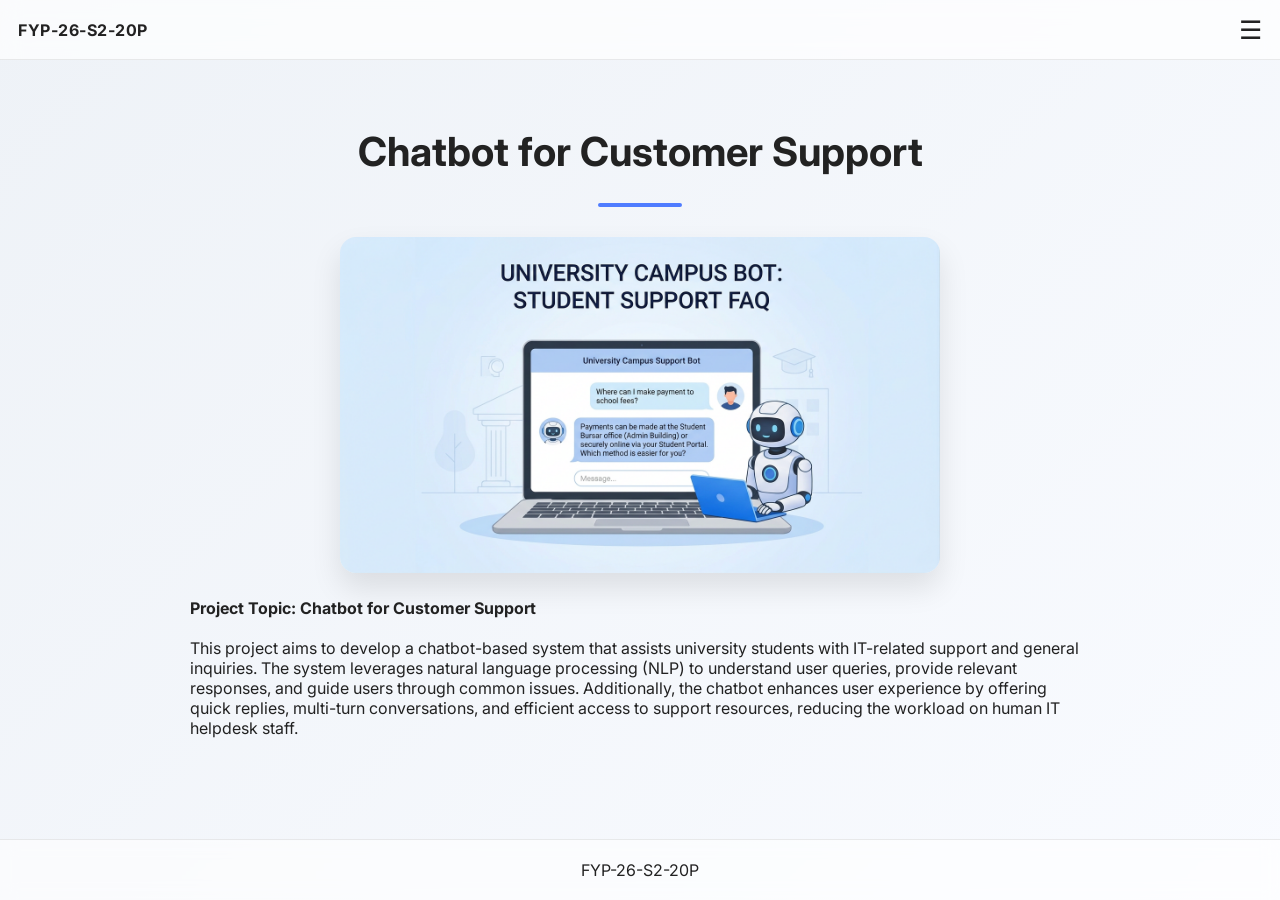
==== index.html @ a3d490ba "website" ====
<!DOCTYPE html>
<html>
<head>
  <title>Home</title>
  <meta name="viewport" content="width=device-width, initial-scale=1.0">
  <link rel="stylesheet" href="style.css">
</head>

<body>

<div class="topbar">
  <div class="group-title">FYP-26-S2-20P</div>
  <div class="hamburger" onclick="toggleMenu()">☰</div>

  <div class="menu" id="menu">
    <a href="index.html">Home</a>
    <a href="team.html">About Team</a>
    <a href="doc.html">Documentation</a>
  </div>
</div>

<div class="page-content">
  <h1>Chatbot for Customer Support</h1>
  <hr>

  <div class="image-box">
    <img src="chatbot.png">
  </div>

  <p>
    <b>Project Topic: Chatbot for Customer Support</b><br><br>

    This project aims to develop a chatbot-based system that assists university students
    with IT-related support and general inquiries. The system leverages natural language
    processing (NLP) to understand user queries, provide relevant responses, and guide users
    through common issues. Additionally, the chatbot enhances user experience by offering
    quick replies, multi-turn conversations, and efficient access to support resources,
    reducing the workload on human IT helpdesk staff.
  </p>
</div>

<footer>FYP-26-S2-20P</footer>

<script src="script.js"></script>
</body>
</html>
---- style.css ----
@import url('https://fonts.googleapis.com/css2?family=Inter:wght@300;400;600;700&display=swap');

body {
  margin: 0;
  font-family: "Inter", sans-serif;
  background: linear-gradient(135deg, #eef2f7, #f9fbff);
  color: #222;

  /* NEW */
  min-height: 100vh;
  display: flex;
  flex-direction: column;
}

/* TOP BAR (glass effect) */
.topbar {
  display: flex;
  justify-content: space-between;
  align-items: center;
  padding: 14px 18px;
  background: rgba(255,255,255,0.7);
  backdrop-filter: blur(10px);
  border-bottom: 1px solid rgba(0,0,0,0.08);
  position: sticky;
  top: 0;
  z-index: 100;
}

.group-title {
  font-weight: 700;
  letter-spacing: 0.5px;
}

/* hamburger */
.hamburger {
  font-size: 26px;
  cursor: pointer;
  transition: 0.2s;
}

.hamburger:hover {
  transform: scale(1.1);
}

/* MENU */
.menu {
  position: absolute;
  right: 18px;
  top: 60px;
  background: white;
  border-radius: 12px;
  box-shadow: 0 10px 25px rgba(0,0,0,0.1);
  overflow: hidden;

  display: none;
  flex-direction: column;

  animation: fadeDown 0.25s ease;
}

.menu a {
  padding: 12px 16px;
  text-decoration: none;
  color: #222;
  transition: 0.2s;
  
}

.menu a:hover {
  background: #f2f6ff;
}

/* PAGE */
.page-content {
  flex: 1; /* THIS pushes footer down */
  padding: 40px 20px;
  max-width: 900px;
  margin: auto;
  animation: fadeIn 0.6s ease;
}

h1 {
  text-align: center;
  font-size: 40px;
}



hr {
  width: 80px;
  border: 2px solid #4f7cff;
  margin: 10px auto 30px;
  border-radius: 10px;
}

/* IMAGE */
.image-box {
  display: flex;
  justify-content: center;
  margin: 25px 0;
}

.image-box img {
  width: 100%;
  max-width: 600px;
  border-radius: 16px;
  box-shadow: 0 15px 30px rgba(0,0,0,0.1);
  transition: transform 0.3s;
}

.image-box img:hover {
  transform: scale(1.02);
}

/* CARD */
.card {
  width: 600px;
  background: white;
  padding: 18px;
  border-radius: 16px;
  box-shadow: 0 10px 25px rgba(0,0,0,0.08);
  transition: 0.3s;
}

.card:hover {
  transform: translateY(-5px);
}

.team-grid {
  display: flex;
  flex-direction: column;
  align-items: center;
  gap: 20px;
  margin-top: 20px;
}

/* COLLAPSIBLE */
.collapsible {
  width: 600px;
  max-width: 90%;
  background: white;
  border-radius: 12px;
  box-shadow: 0 8px 20px rgba(0,0,0,0.06);
  overflow: hidden;
}

.collapsible button {
  width: 100%;
  padding: 14px;
  border: none;
  background: white;
  cursor: pointer;
  font-weight: 600;
  text-align: left;
  font-size: 30px;
}

.collapsible button:hover {
  background: #f6f9ff;
}

.content {
  display: none;
  padding: 12px 16px;
  border-top: 1px solid #eee;

  animation: fadeIn 0.3s ease;
}

.content a {
  display: block;
  padding: 6px 0;
  color: #4f7cff;
  text-decoration: none;
}

.doc-container {
  display: flex;
  flex-direction: column;
  align-items: center;
  gap: 20px;
}

/* FOOTER */
footer {
  text-align: center;
  padding: 20px;
  background: rgba(255,255,255,0.6);
  backdrop-filter: blur(8px);
  border-top: 1px solid rgba(0,0,0,0.08);
}

/* ANIMATIONS */
@keyframes fadeIn {
  from { opacity: 0; transform: translateY(10px); }
  to { opacity: 1; transform: translateY(0); }
}

@keyframes fadeDown {
  from { opacity: 0; transform: translateY(-10px); }
  to { opacity: 1; transform: translateY(0); }
}

/* MOBILE */
@media (max-width: 600px) {
  h1 { font-size: 24px; }
}
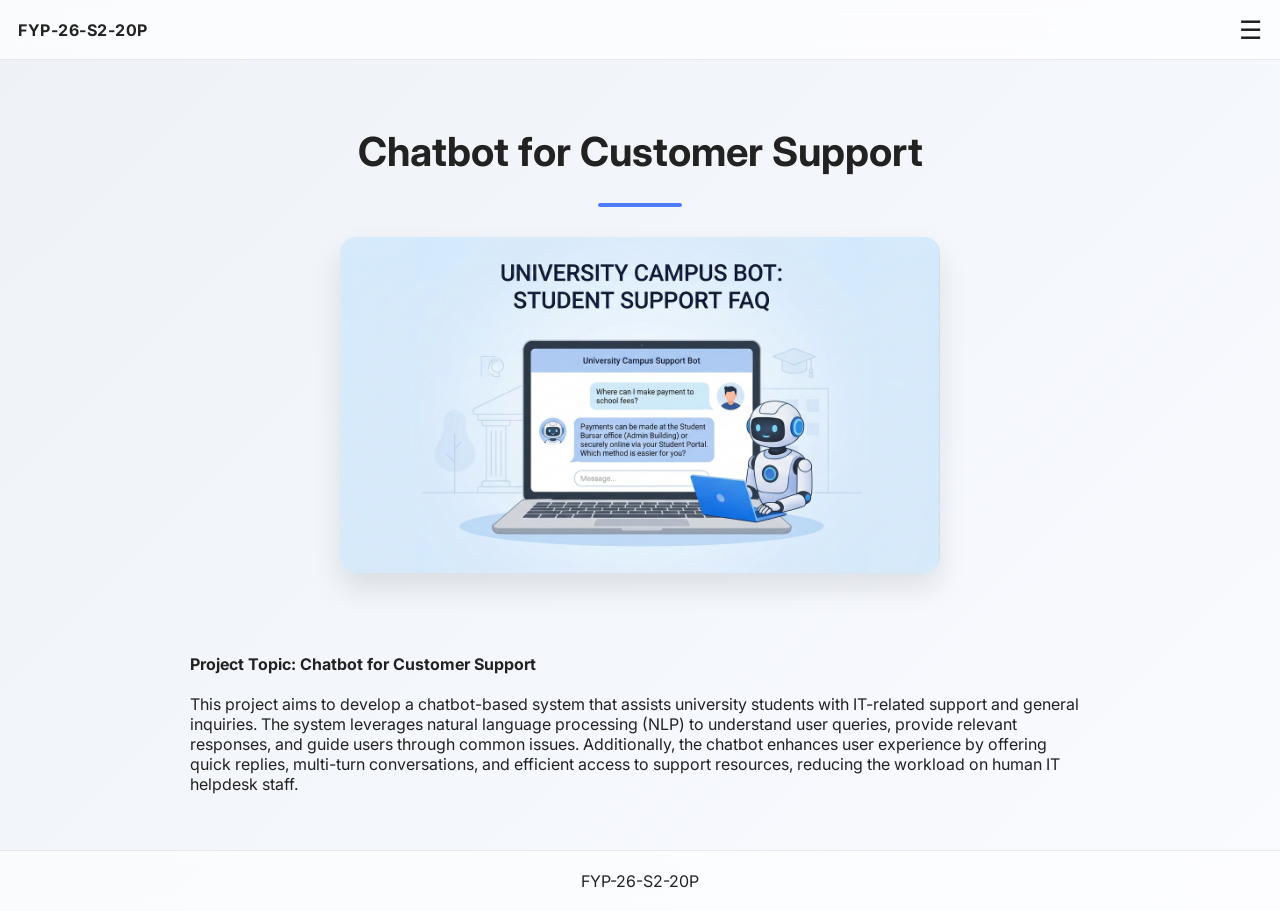
==== commit 4eb94047: "Polishing draft" ====
--- a/index.html
+++ b/index.html
@@ -25,7 +25,7 @@
 
   <div class="image-box">
     <img src="chatbot.png">
-  </div>
+  </div><br><br>
 
   <p>
     <b>Project Topic: Chatbot for Customer Support</b><br><br>
--- a/style.css
+++ b/style.css
@@ -152,7 +152,7 @@
   cursor: pointer;
   font-weight: 600;
   text-align: left;
-  font-size: 30px;
+  font-size: 23px;
 }
 
 .collapsible button:hover {
